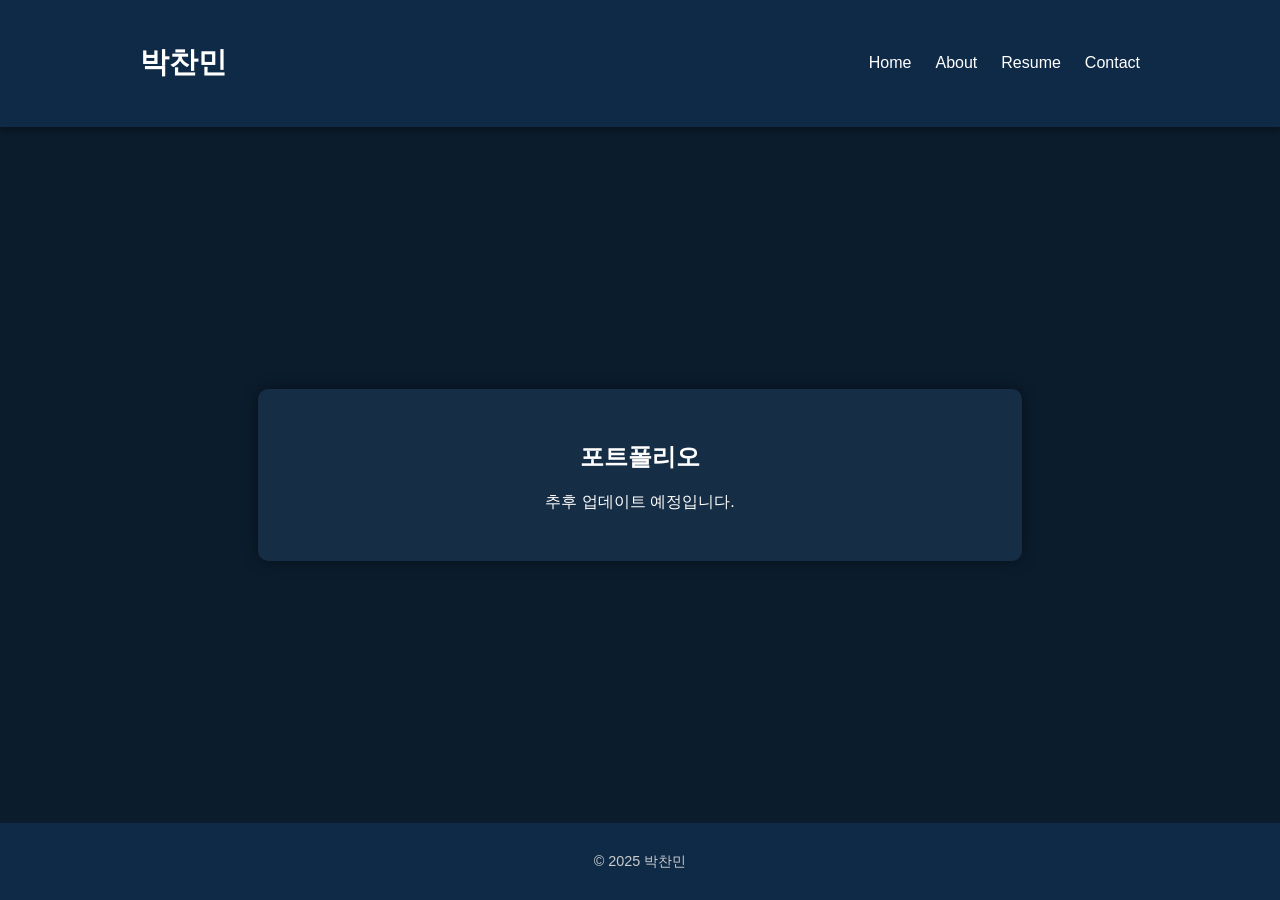
==== portfolio.html @ 659a564d "Add files via upload" ====
<!DOCTYPE html>
<html lang="ko">
<head>
  <meta charset="UTF-8">
  <title>Portfolio - 박찬민</title>
  <link rel="stylesheet" href="style.css">
</head>
<body>
  <header>
    <div class="container">
      <h1 class="logo">박찬민</h1>
      <nav>
        <ul class="nav">
          <li><a href="index.html">Home</a></li>
          <li><a href="about.html">About</a></li>
          <li><a href="resume.html">Resume</a></li>
          <li><a href="contact.html">Contact</a></li>
        </ul>
      </nav>
    </div>
  </header>

  <main class="main-center">
    <section class="card">
      <h2>포트폴리오</h2>
      <p>추후 업데이트 예정입니다.</p>
    </section>
  </main>

  <footer>
    <p>&copy; 2025 박찬민</p>
  </footer>
</body>
</html>
---- style.css ----
body {
    margin: 0;
    font-family: 'Segoe UI', Tahoma, Geneva, Verdana, sans-serif;
    background-color: #0b1c2c;
    color: #ffffff;
    display: flex;
    flex-direction: column;
    min-height: 100vh;
  }
  
  header {
    background-color: #0e2a47;
    padding: 1.5em 0;
    box-shadow: 0 4px 6px rgba(0, 0, 0, 0.3);
  }
  
  .container {
    width: 90%;
    max-width: 1000px;
    margin: 0 auto;
    display: flex;
    justify-content: space-between;
    align-items: center;
  }
  
  .logo {
    font-size: 1.8rem;
    font-weight: bold;
  }
  
  .nav {
    list-style: none;
    display: flex;
    gap: 1.5rem;
  }
  
  .nav a {
    color: #ffffff;
    text-decoration: none;
    font-size: 1rem;
    position: relative;
    padding: 5px 0;
  }
  
  .nav a::after {
    content: '';
    position: absolute;
    width: 0%;
    height: 2px;
    bottom: 0;
    left: 0;
    background-color: #79a9f5;
    transition: width 0.3s ease;
  }
  
  .nav a:hover::after {
    width: 100%;
  }
  
  .main-center {
    flex: 1;
    display: flex;
    justify-content: center;
    align-items: center;
    text-align: center;
    padding: 3em 1em;
  }
  
  .card {
    background-color: #152d45;
    padding: 2em;
    border-radius: 10px;
    width: 90%;
    max-width: 700px;
    box-shadow: 0 0 15px rgba(0,0,0,0.4);
  }
  
  .profile-img {
    width: 150px;
    border-radius: 50%;
    margin-bottom: 1em;
  }
  
  footer {
    background-color: #0e2a47;
    text-align: center;
    padding: 1em;
    font-size: 0.9rem;
    color: #ccc;
  }
  
  button {
    background-color: #1f75fe;
    border: none;
    color: white;
    padding: 5px 10px;
    margin-left: 10px;
    cursor: pointer;
    border-radius: 4px;
  }
  
  button:hover {
    background-color: #1455b7;
  }
  
  .toast {
    position: fixed;
    bottom: 30px;
    left: 50%;
    transform: translateX(-50%);
    background-color: #1f75fe;
    color: white;
    padding: 10px 20px;
    border-radius: 8px;
    opacity: 0;
    pointer-events: none;
    transition: opacity 0.5s ease, bottom 0.5s ease;
    z-index: 1000;
    font-size: 0.9rem;
  }
  
  .toast.show {
    opacity: 1;
    bottom: 50px;
  }
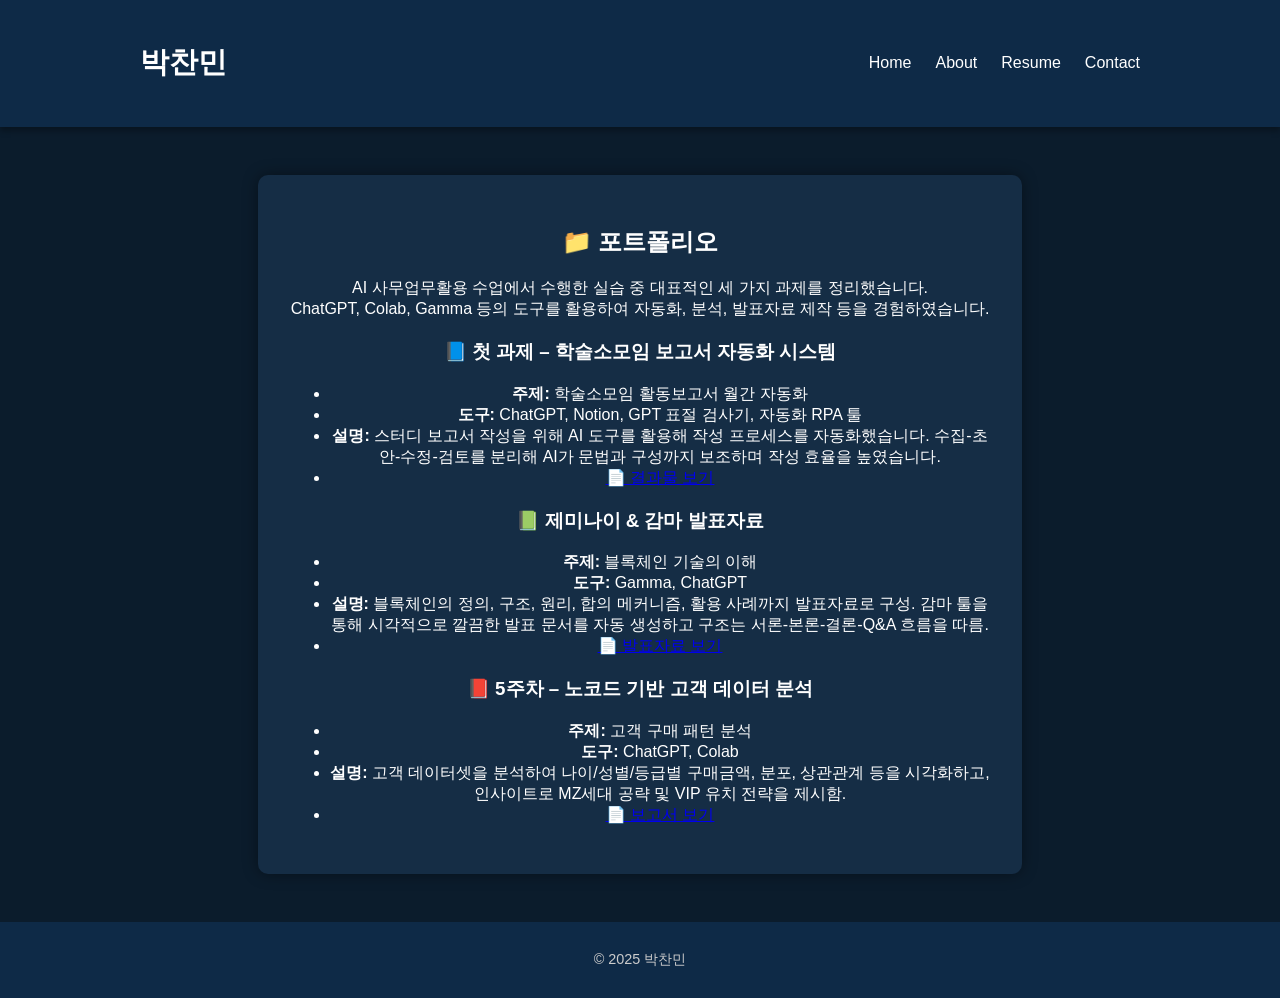
==== commit b23cb4c7: "Update portfolio.html" ====
--- a/portfolio.html
+++ b/portfolio.html
@@ -4,6 +4,7 @@
   <meta charset="UTF-8">
   <title>Portfolio - 박찬민</title>
   <link rel="stylesheet" href="style.css">
+  <script src="script.js" defer></script>
 </head>
 <body>
   <header>
@@ -22,8 +23,45 @@
 
   <main class="main-center">
     <section class="card">
-      <h2>포트폴리오</h2>
-      <p>추후 업데이트 예정입니다.</p>
+      <h2>📁 포트폴리오</h2>
+      <p class="intro-desc">
+        AI 사무업무활용 수업에서 수행한 실습 중 대표적인 세 가지 과제를 정리했습니다.<br>
+        ChatGPT, Colab, Gamma 등의 도구를 활용하여 자동화, 분석, 발표자료 제작 등을 경험하였습니다.
+      </p>
+
+      <!-- 첫 과제 -->
+      <div class="portfolio-item">
+        <h3>📘 첫 과제 – 학술소모임 보고서 자동화 시스템</h3>
+        <ul>
+          <li><strong>주제:</strong> 학술소모임 활동보고서 월간 자동화</li>
+          <li><strong>도구:</strong> ChatGPT, Notion, GPT 표절 검사기, 자동화 RPA 툴</li>
+          <li><strong>설명:</strong> 스터디 보고서 작성을 위해 AI 도구를 활용해 작성 프로세스를 자동화했습니다. 수집-초안-수정-검토를 분리해 AI가 문법과 구성까지 보조하며 작성 효율을 높였습니다.</li>
+          <li><a href="ai사무업무 첫과제.pdf" target="_blank">📄 결과물 보기</a></li>
+        </ul>
+      </div>
+
+      <!-- 제미나이 발표자료 -->
+      <div class="portfolio-item">
+        <h3>📗 제미나이 & 감마 발표자료</h3>
+        <ul>
+          <li><strong>주제:</strong> 블록체인 기술의 이해</li>
+          <li><strong>도구:</strong> Gamma, ChatGPT</li>
+          <li><strong>설명:</strong> 블록체인의 정의, 구조, 원리, 합의 메커니즘, 활용 사례까지 발표자료로 구성. 감마 툴을 통해 시각적으로 깔끔한 발표 문서를 자동 생성하고 구조는 서론-본론-결론-Q&A 흐름을 따름.</li>
+          <li><a href="박찬민3주2강 제미나이-감마.pdf" target="_blank">📄 발표자료 보기</a></li>
+        </ul>
+      </div>
+
+      <!-- 5주차 보고서 -->
+      <div class="portfolio-item">
+        <h3>📕 5주차 – 노코드 기반 고객 데이터 분석</h3>
+        <ul>
+          <li><strong>주제:</strong> 고객 구매 패턴 분석</li>
+          <li><strong>도구:</strong> ChatGPT, Colab</li>
+          <li><strong>설명:</strong> 고객 데이터셋을 분석하여 나이/성별/등급별 구매금액, 분포, 상관관계 등을 시각화하고, 인사이트로 MZ세대 공략 및 VIP 유치 전략을 제시함.</li>
+          <li><a href="ai사무업무박찬민 5주차 과제.pdf" target="_blank">📄 보고서 보기</a></li>
+        </ul>
+      </div>
+
     </section>
   </main>
 
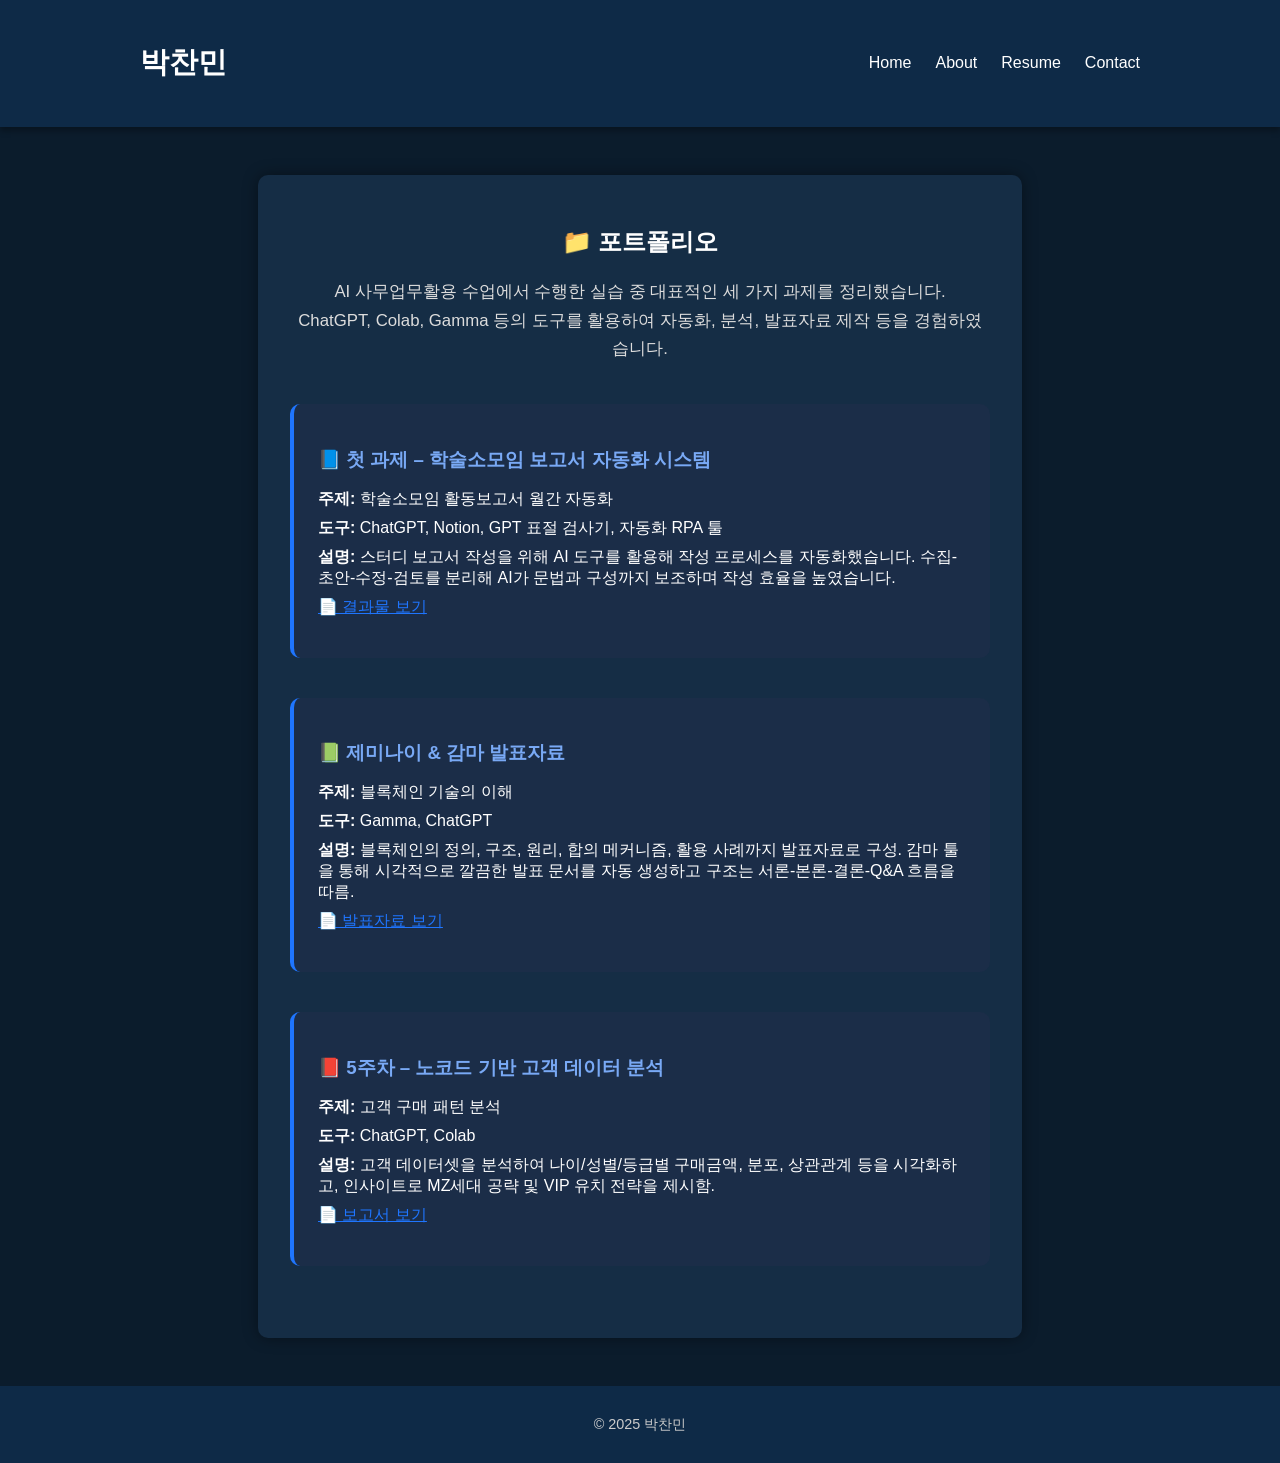
==== commit 4fa211cf: "Update portfolio.html" ====
--- a/portfolio.html
+++ b/portfolio.html
@@ -36,7 +36,7 @@
           <li><strong>주제:</strong> 학술소모임 활동보고서 월간 자동화</li>
           <li><strong>도구:</strong> ChatGPT, Notion, GPT 표절 검사기, 자동화 RPA 툴</li>
           <li><strong>설명:</strong> 스터디 보고서 작성을 위해 AI 도구를 활용해 작성 프로세스를 자동화했습니다. 수집-초안-수정-검토를 분리해 AI가 문법과 구성까지 보조하며 작성 효율을 높였습니다.</li>
-          <li><a href="ai사무업무 첫과제.pdf" target="_blank">📄 결과물 보기</a></li>
+          <li><a href="/ai사무업무 첫과제.pdf" target="_blank">📄 결과물 보기</a></li>
         </ul>
       </div>
 
@@ -47,7 +47,7 @@
           <li><strong>주제:</strong> 블록체인 기술의 이해</li>
           <li><strong>도구:</strong> Gamma, ChatGPT</li>
           <li><strong>설명:</strong> 블록체인의 정의, 구조, 원리, 합의 메커니즘, 활용 사례까지 발표자료로 구성. 감마 툴을 통해 시각적으로 깔끔한 발표 문서를 자동 생성하고 구조는 서론-본론-결론-Q&A 흐름을 따름.</li>
-          <li><a href="박찬민3주2강 제미나이-감마.pdf" target="_blank">📄 발표자료 보기</a></li>
+          <li><a href="/박찬민3주2강 제미나이-감마.pdf" target="_blank">📄 발표자료 보기</a></li>
         </ul>
       </div>
 
@@ -58,7 +58,7 @@
           <li><strong>주제:</strong> 고객 구매 패턴 분석</li>
           <li><strong>도구:</strong> ChatGPT, Colab</li>
           <li><strong>설명:</strong> 고객 데이터셋을 분석하여 나이/성별/등급별 구매금액, 분포, 상관관계 등을 시각화하고, 인사이트로 MZ세대 공략 및 VIP 유치 전략을 제시함.</li>
-          <li><a href="ai사무업무박찬민 5주차 과제.pdf" target="_blank">📄 보고서 보기</a></li>
+          <li><a href="/ai사무업무박찬민 5주차 과제.pdf" target="_blank">📄 보고서 보기</a></li>
         </ul>
       </div>
 
--- a/style.css
+++ b/style.css
@@ -123,4 +123,42 @@
     opacity: 1;
     bottom: 50px;
   }
-  +  
+  .portfolio-item {
+    text-align: left;
+    margin: 2.5em 0;
+    border-left: 4px solid #1f75fe;
+    background-color: #1b2d48;
+    padding: 1.5em 1.5em;
+    border-radius: 10px;
+    transition: transform 0.3s ease, background-color 0.3s ease;
+  }
+  .portfolio-item:hover {
+    transform: scale(1.02);
+    background-color: #22395d;
+  }
+  .portfolio-item h3 {
+    color: #79a9f5;
+    margin-bottom: 0.8em;
+  }
+  .portfolio-item ul {
+    list-style: none;
+    padding-left: 0;
+  }
+  .portfolio-item li {
+    margin-bottom: 0.5em;
+  }
+  .portfolio-item a {
+    color: #1f75fe;
+    text-decoration: underline;
+  }
+  .portfolio-item a:hover {
+    color: #ffffff;
+  }
+  .intro-desc {
+    margin-bottom: 2em;
+    font-size: 1.05rem;
+    line-height: 1.7em;
+    color: #dcdcdc;
+  }
+  
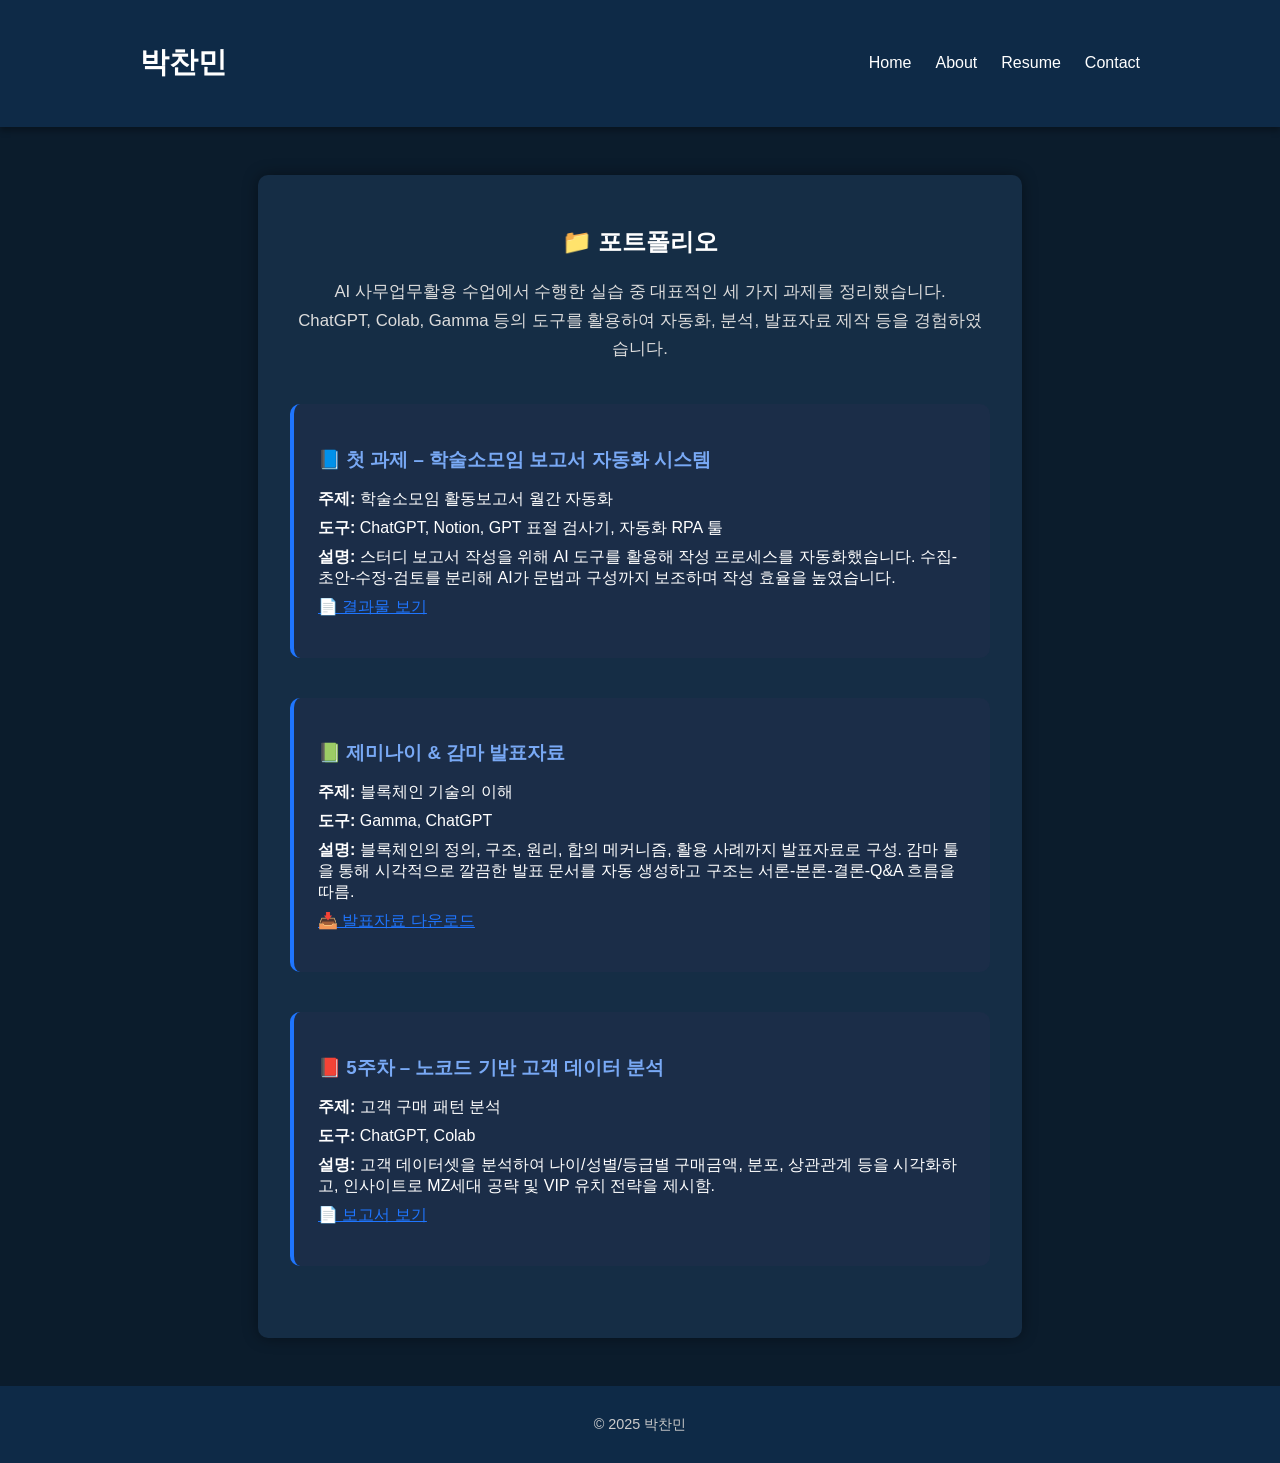
==== commit 8c83f814: "Update portfolio.html" ====
--- a/portfolio.html
+++ b/portfolio.html
@@ -36,7 +36,7 @@
           <li><strong>주제:</strong> 학술소모임 활동보고서 월간 자동화</li>
           <li><strong>도구:</strong> ChatGPT, Notion, GPT 표절 검사기, 자동화 RPA 툴</li>
           <li><strong>설명:</strong> 스터디 보고서 작성을 위해 AI 도구를 활용해 작성 프로세스를 자동화했습니다. 수집-초안-수정-검토를 분리해 AI가 문법과 구성까지 보조하며 작성 효율을 높였습니다.</li>
-          <li><a href="/ai사무업무 첫과제.pdf" target="_blank">📄 결과물 보기</a></li>
+          <li><a href="ai_first.pdf" target="_blank">📄 결과물 보기</a></li>
         </ul>
       </div>
 
@@ -47,7 +47,7 @@
           <li><strong>주제:</strong> 블록체인 기술의 이해</li>
           <li><strong>도구:</strong> Gamma, ChatGPT</li>
           <li><strong>설명:</strong> 블록체인의 정의, 구조, 원리, 합의 메커니즘, 활용 사례까지 발표자료로 구성. 감마 툴을 통해 시각적으로 깔끔한 발표 문서를 자동 생성하고 구조는 서론-본론-결론-Q&A 흐름을 따름.</li>
-          <li><a href="/박찬민3주2강 제미나이-감마.pdf" target="_blank">📄 발표자료 보기</a></li>
+<li><a href="박찬민3주2강 제미나이-감마.pdf" download>📥 발표자료 다운로드</a></li>
         </ul>
       </div>
 
@@ -58,7 +58,7 @@
           <li><strong>주제:</strong> 고객 구매 패턴 분석</li>
           <li><strong>도구:</strong> ChatGPT, Colab</li>
           <li><strong>설명:</strong> 고객 데이터셋을 분석하여 나이/성별/등급별 구매금액, 분포, 상관관계 등을 시각화하고, 인사이트로 MZ세대 공략 및 VIP 유치 전략을 제시함.</li>
-          <li><a href="/ai사무업무박찬민 5주차 과제.pdf" target="_blank">📄 보고서 보기</a></li>
+          <li><a href="ai_colab.pdf" target="_blank">📄 보고서 보기</a></li>
         </ul>
       </div>
 
